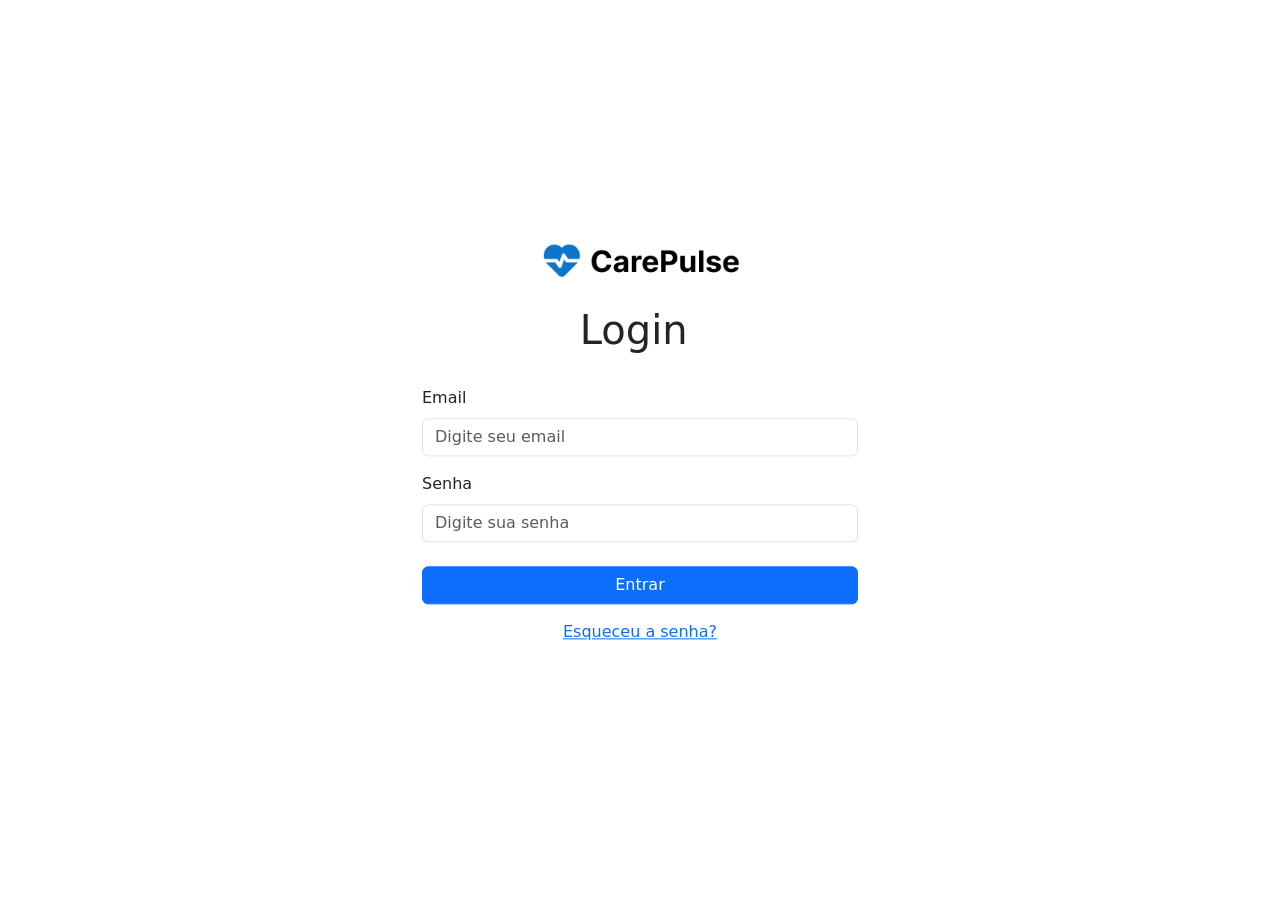
==== index.html @ 11ad1164 "first commit" ====
<!doctype html>
<html lang="pt-BR">
  <head>
    <meta charset="utf-8" />
    <meta name="viewport" content="width=device-width, initial-scale=1" />
    <title>CarePulse</title>
    <link rel="stylesheet" href="styles/global.css" />
    <link rel="stylesheet" href="style.css" />
    <link
      href="https://cdn.jsdelivr.net/npm/bootstrap@5.3.8/dist/css/bootstrap.min.css"
      rel="stylesheet"
      integrity="sha384-sRIl4kxILFvY47J16cr9ZwB07vP4J8+LH7qKQnuqkuIAvNWLzeN8tE5YBujZqJLB"
      crossorigin="anonymous"
    />
  </head>
  <body>
    <main>
      <section
        class="login-form d-flex flex-column gap-4 justify-content-center position-absolute top-50 start-50 translate-middle"
      >
        <img
          src="assets/images/carepulse-logo.png"
          alt=""
          class="logo align-self-center"
        />
        <h1 class="text-center">
          Login
          <img
            src="assets/images/circle-info-solid-full.svg"
            alt=""
            class="info-icon"
            data-bs-toggle="tooltip"
            data-bs-placement="right"
            data-bs-title="Por favor use esse dados para logar: Email: email@email.com Senha: 123456"
          />
        </h1>
        <form>
          <div class="mb-3">
            <label for="exampleInputEmail1" class="form-label">Email</label>
            <input
              type="email"
              class="form-control"
              id="exampleInputEmail1"
              aria-describedby="emailHelp"
              placeholder="Digite seu email"
            />
          </div>
          <div class="mb-3">
            <label for="exampleInputPassword1" class="form-label">Senha</label>
            <input
              type="password"
              class="form-control"
              id="exampleInputPassword1"
              placeholder="Digite sua senha"
            />
          </div>
          <a
            role="button"
            href="pages/inicio/inicio.html"
            class="btn btn-primary w-100 mt-2"
            >Entrar</a
          >
          <p class="text-center mt-3">
            <a
              class="link-opacity-100-hover"
              href="pages/recuperar-senha/recuperar-senha.html"
            >
              Esqueceu a senha?
            </a>
          </p>
        </form>
      </section>
    </main>
    <script
      src="https://cdn.jsdelivr.net/npm/bootstrap@5.3.8/dist/js/bootstrap.bundle.min.js"
      integrity="sha384-FKyoEForCGlyvwx9Hj09JcYn3nv7wiPVlz7YYwJrWVcXK/BmnVDxM+D2scQbITxI"
      crossorigin="anonymous"
    ></script>
    <script src="index.js"></script>
  </body>
</html>
---- styles/global.css ----
* {
  padding: 0;
  margin: 0;
  box-sizing: border-box;
}

.logo {
  width: 200px;
}
---- style.css ----
.login-form {
  padding: 2rem;
  width: 100%;
  max-width: 500px;
}

.info-icon {
  width: 40px;
}
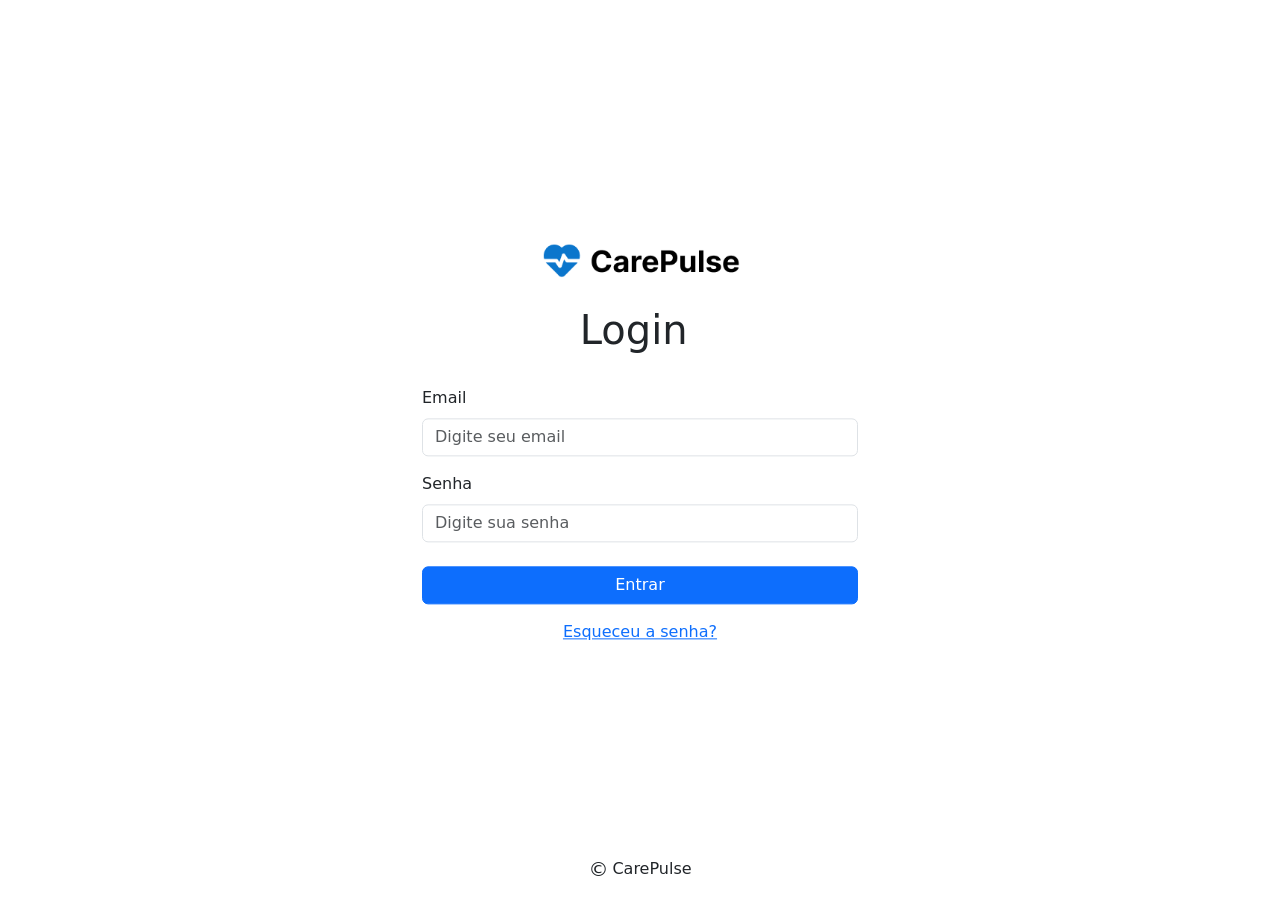
==== commit e727b529: "inicio de ajuste de responsividade" ====
--- a/index.html
+++ b/index.html
@@ -31,7 +31,7 @@
             class="info-icon"
             data-bs-toggle="tooltip"
             data-bs-placement="right"
-            data-bs-title="Por favor use esse dados para logar: Email: email@email.com Senha: 123456"
+            data-bs-title="Email: email@email.com Senha: 123456"
           />
         </h1>
         <form>
@@ -71,6 +71,12 @@
         </form>
       </section>
     </main>
+    <footer>
+      <p class="text-center position-fixed w-100 bottom-0 d-flex align-items-center justify-content-center gap-1">
+        <span class="fs-5">©</span>
+        CarePulse
+      </p>
+    </footer>
     <script
       src="https://cdn.jsdelivr.net/npm/bootstrap@5.3.8/dist/js/bootstrap.bundle.min.js"
       integrity="sha384-FKyoEForCGlyvwx9Hj09JcYn3nv7wiPVlz7YYwJrWVcXK/BmnVDxM+D2scQbITxI"
--- a/style.css
+++ b/style.css
@@ -6,5 +6,5 @@
 }
 
 .info-icon {
-  width: 40px;
+  width: 30px;
 }
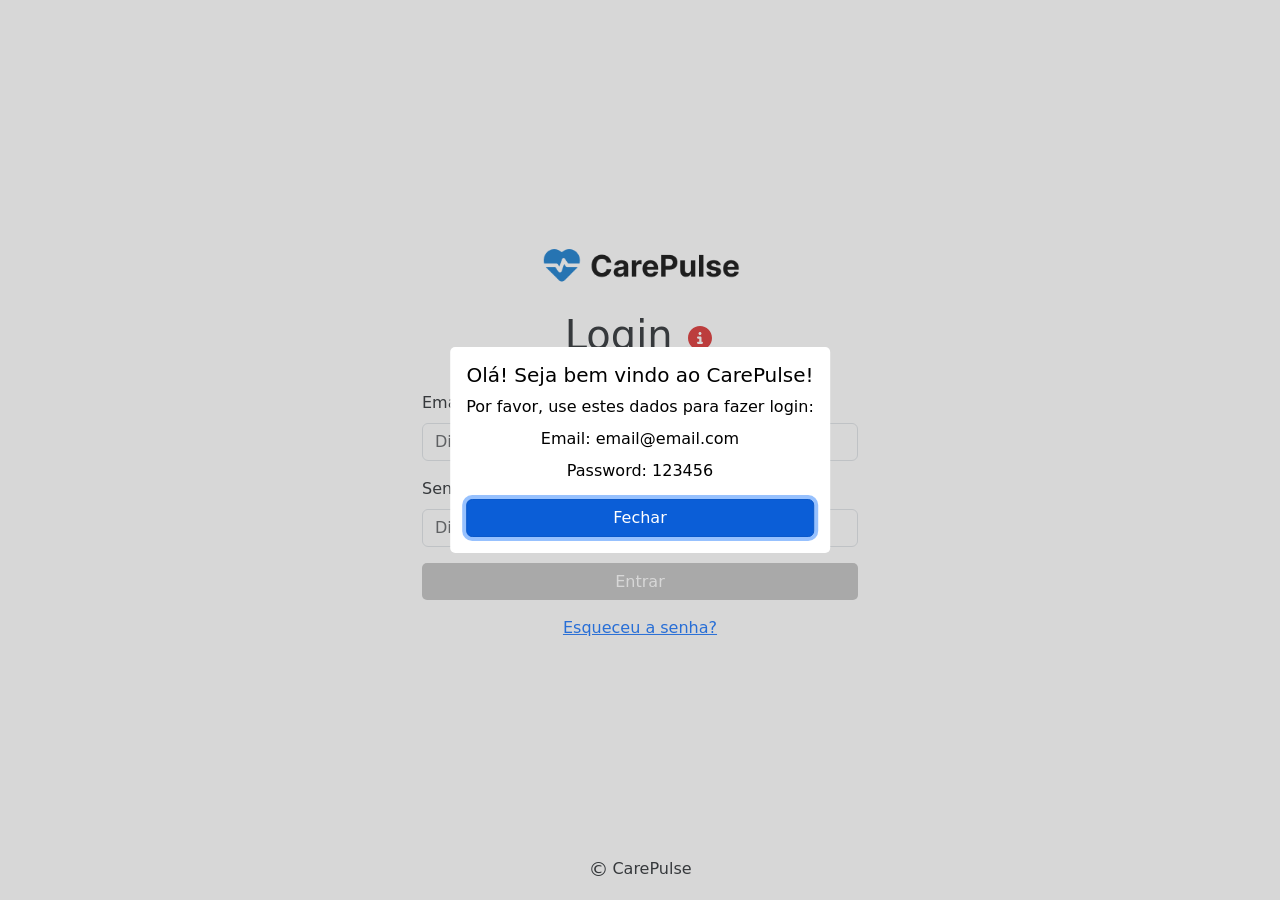
==== commit 18d3075f: "adiciona uma validação para login" ====
--- a/index.html
+++ b/index.html
@@ -43,6 +43,7 @@
               id="exampleInputEmail1"
               aria-describedby="emailHelp"
               placeholder="Digite seu email"
+              data-id="email-field"
             />
           </div>
           <div class="mb-3">
@@ -52,14 +53,12 @@
               class="form-control"
               id="exampleInputPassword1"
               placeholder="Digite sua senha"
+              data-id="password-field"
             />
           </div>
-          <a
-            role="button"
-            href="pages/inicio/inicio.html"
-            class="btn btn-primary w-100 mt-2"
-            >Entrar</a
-          >
+          <button data-id="login-button" class="login-btn" type="button">
+            Entrar
+          </button>
           <p class="text-center mt-3">
             <a
               class="link-opacity-100-hover"
@@ -72,16 +71,25 @@
       </section>
     </main>
     <footer>
-      <p class="text-center position-fixed w-100 bottom-0 d-flex align-items-center justify-content-center gap-1">
+      <p
+        class="text-center position-fixed w-100 bottom-0 d-flex align-items-center justify-content-center gap-1"
+      >
         <span class="fs-5">©</span>
         CarePulse
       </p>
     </footer>
+    <dialog class="dialog" data-id="dialog">
+      <h2>Olá! Seja bem vindo ao CarePulse!</h2>
+      <p>Por favor, use estes dados para fazer login:</p>
+      <p>Email: email@email.com</p>
+      <p>Password: 123456</p>
+      <button class="btn btn-primary mt-2" data-id="close-dialog">Fechar</button>
+    </dialog>
     <script
       src="https://cdn.jsdelivr.net/npm/bootstrap@5.3.8/dist/js/bootstrap.bundle.min.js"
       integrity="sha384-FKyoEForCGlyvwx9Hj09JcYn3nv7wiPVlz7YYwJrWVcXK/BmnVDxM+D2scQbITxI"
       crossorigin="anonymous"
     ></script>
-    <script src="index.js"></script>
+    <script type="module" src="index.js"></script>
   </body>
 </html>
--- a/style.css
+++ b/style.css
@@ -1,4 +1,3 @@
-
 .login-form {
   padding: 2rem;
   width: 100%;
@@ -7,4 +6,50 @@
 
 .info-icon {
   width: 30px;
-}+}
+
+.login-btn {
+  color: white;
+  border: none;
+  background-color: #0d6efd;
+  min-width: 100%;
+  border-radius: 5px;
+  padding: 0.4rem;
+}
+
+.login-btn:disabled {
+  cursor: not-allowed;
+  opacity: 0.5;
+  background-color: gray;
+}
+
+.dialog {
+  position: absolute;
+  top: 50%;
+  left: 50%;
+  transform: translate(-50%, -50%);
+  min-width: 350px;
+  padding: 1rem;
+  border-radius: 5px;
+  border: none;
+  display: flex;
+  flex-direction: column;
+  gap: 0.5rem;
+}
+
+.dialog:not([open]) {
+  display: none;
+}
+
+.dialog > * {
+  margin: 0;
+  text-align: center;
+}
+
+.dialog > h2 {
+  font-size: 1.25rem;
+}
+
+.dialog::backdrop {
+  background-color: #6d6d6d46;
+}
